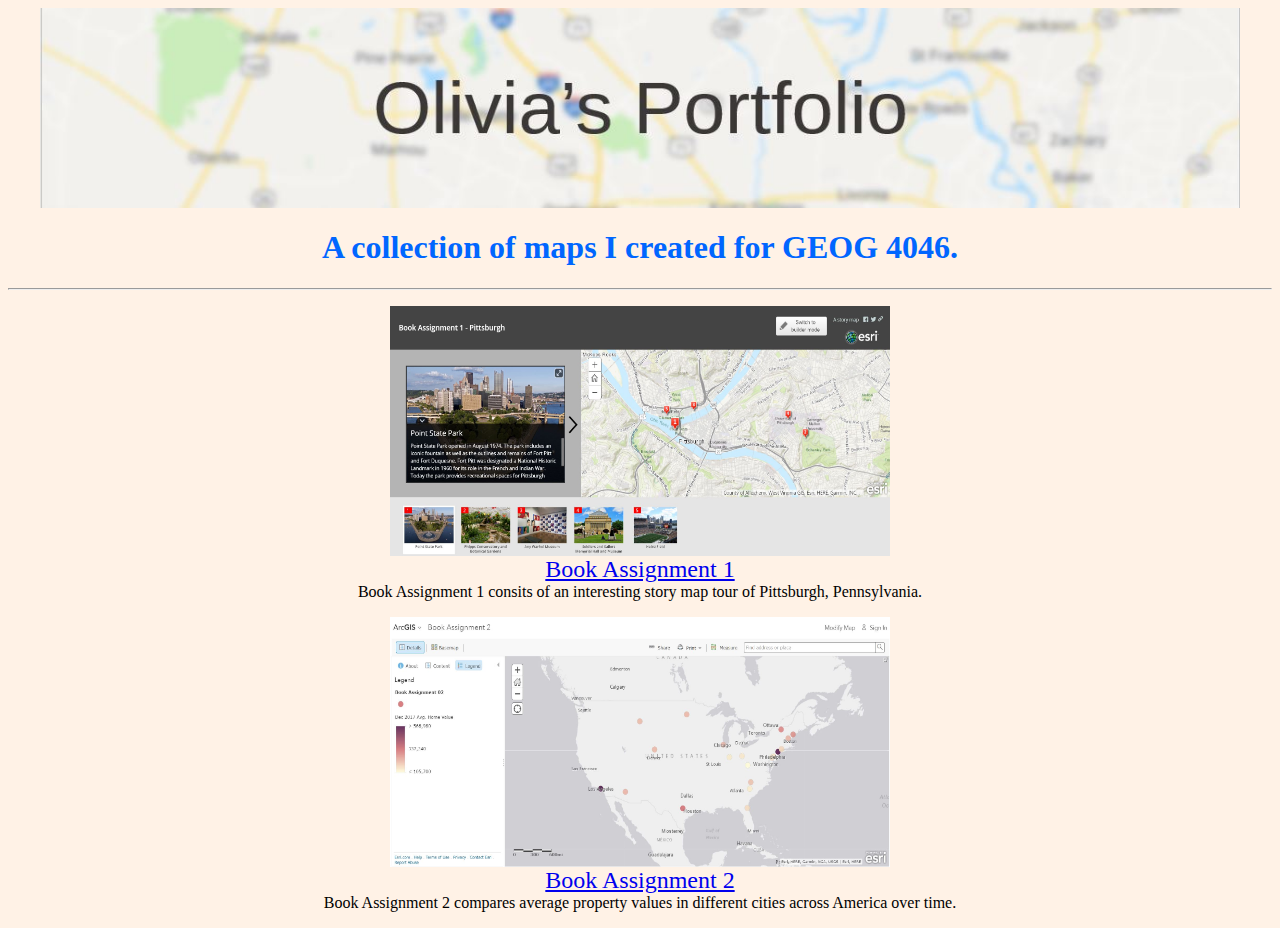
==== index.html @ 9a145f3c "update" ====
<html>
  <head>
    <title>My Portfolio</title>
    <link rel="stylesheet" href="style.css">
  </head>
  <body>
    <header>
      <img src="Header2.JPG" width="1200" height="200">
      <h1 id="subtitle">A collection of maps I created for GEOG 4046.</h1>
      <hr>
    </header>
    <p>
      <a href="https://www.arcgis.com/apps/MapTour/index.html?appid=5fdd5b64b4d849e0a68f3d016d0d91c3">
        <img class="image" src="Book_Assignment_01.JPG">
      </a>
      <br>
        <a class="maplink" href="https://www.arcgis.com/apps/MapTour/index.html?appid=5fdd5b64b4d849e0a68f3d016d0d91c3">
          Book Assignment 1
        </a>
      </br>
      Book Assignment 1 consits of an interesting story map tour of Pittsburgh, Pennsylvania.
    </p>
    <p>
      <a href="https://www.arcgis.com/apps/View/index.html?appid=dbd5b6aafe4f434b97fb5ff954bffed8">
        <img class="image" src="Book_Assignment_02.JPG">
      </a>
      <br>
        <a class="maplink" href="https://www.arcgis.com/apps/View/index.html?appid=dbd5b6aafe4f434b97fb5ff954bffed8">
        Book Assignment 2
        </a>
      </br>
        Book Assignment 2 compares average property values in different cities across America over time.
    </p>
    <script src="script.js"></script>
  </body>
</html>
---- style.css ----
body {font-family: century; text-align: center; background-color: #fff2e6}
#subtitle {color: #0066ff; text-align: center}
.maplink {font-size: 1.5em}
.image {width: 500; height: 250}
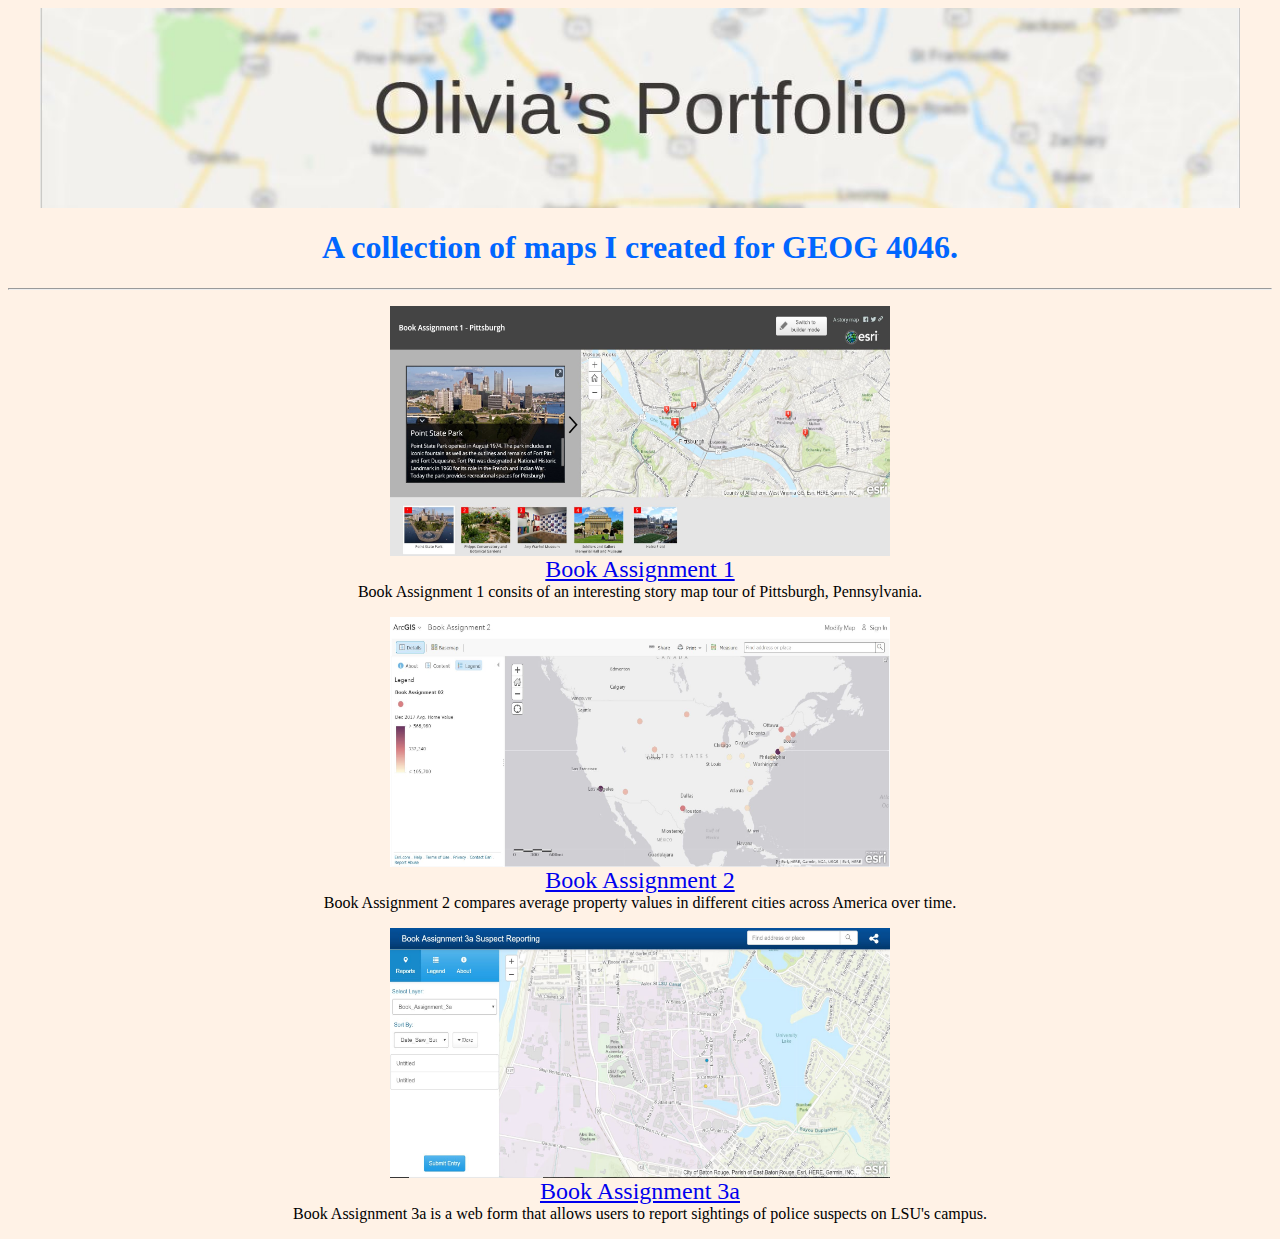
==== commit 1edd6b19: "book assignment 3a" ====
--- a/index.html
+++ b/index.html
@@ -31,6 +31,17 @@
       </br>
         Book Assignment 2 compares average property values in different cities across America over time.
     </p>
+    <p>
+    <a href="https://oguidry1345.maps.arcgis.com/apps/GeoForm/index.html?appid=80d6daed0ba945179e3d051e47663b9c">
+      <img class="image" src="Book_Assignment_03a.JPG">
+    </a>
+    <br>
+      <a class="maplink" href="https://oguidry1345.maps.arcgis.com/apps/GeoForm/index.html?appid=80d6daed0ba945179e3d051e47663b9c">
+        Book Assignment 3a
+      </a>
+    </br>
+    Book Assignment 3a is a web form that allows users to report sightings of police suspects on LSU's campus.
+  </p>
     <script src="script.js"></script>
   </body>
 </html>
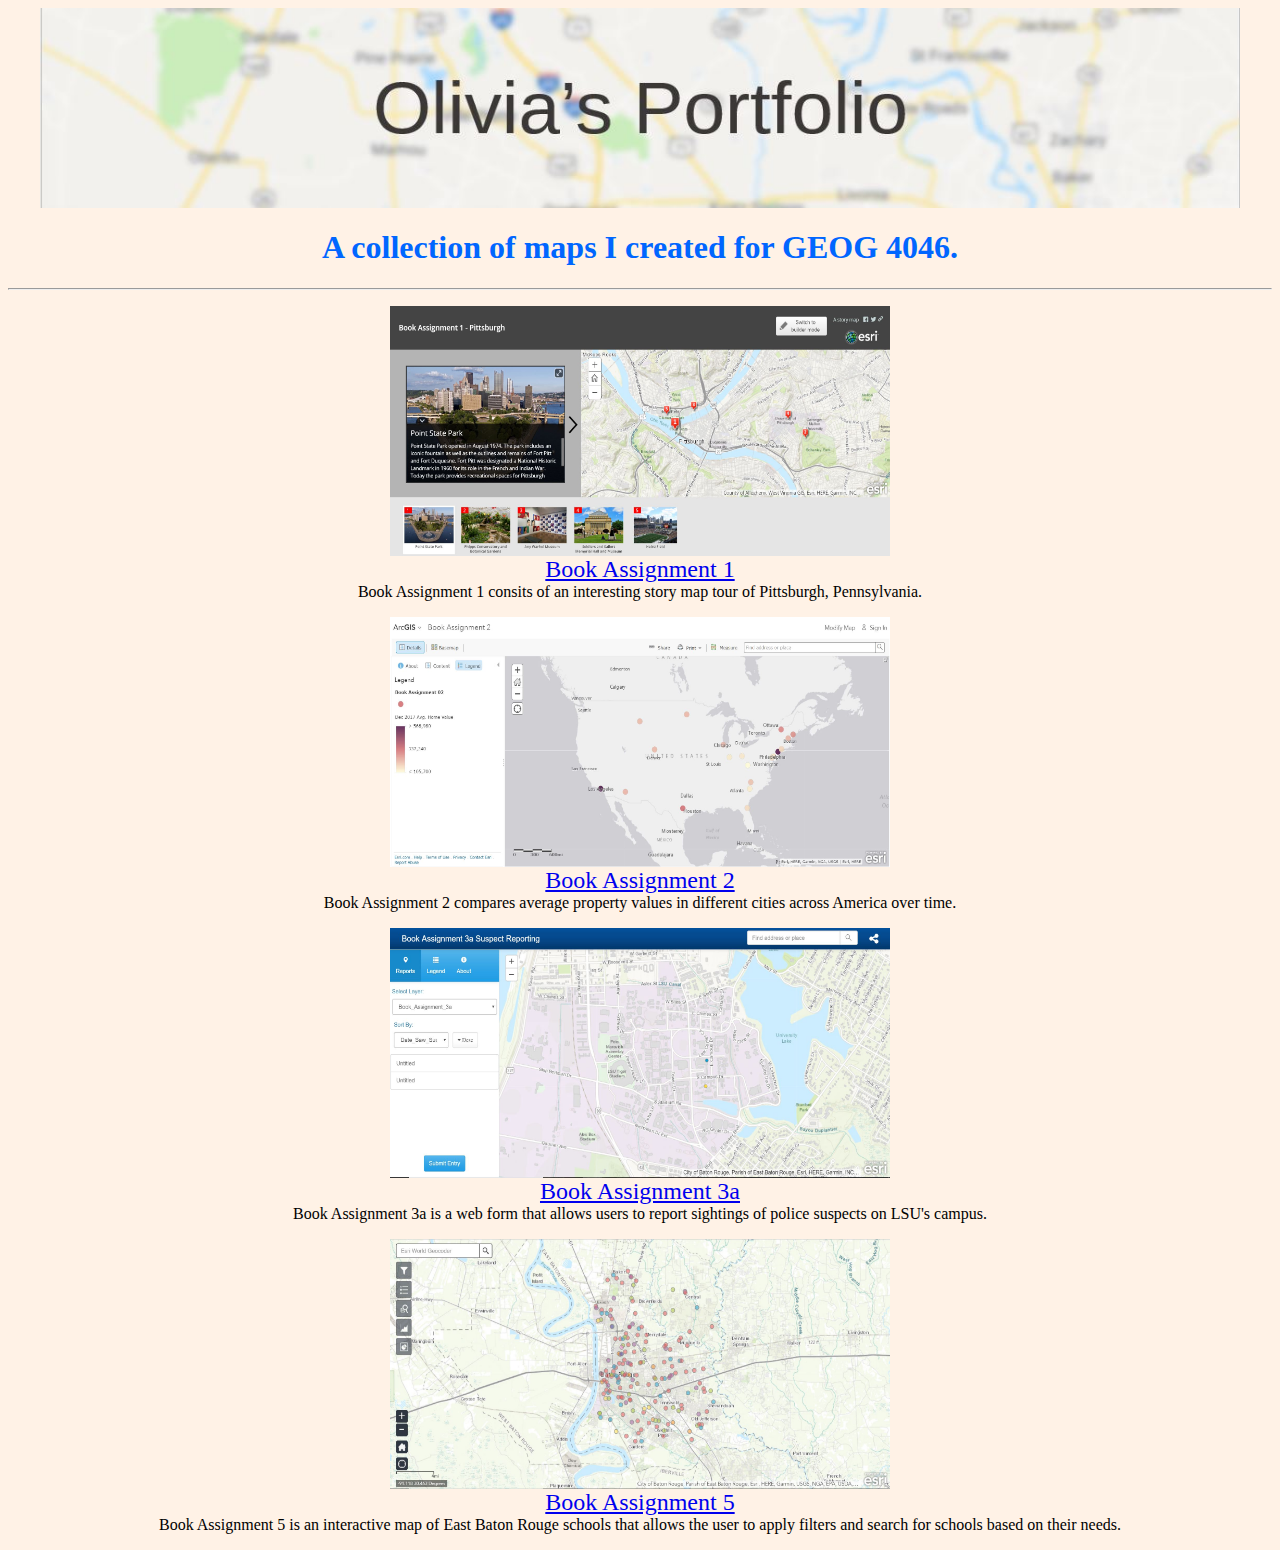
==== commit 06caf420: "book assignment 5" ====
--- a/index.html
+++ b/index.html
@@ -42,6 +42,18 @@
     </br>
     Book Assignment 3a is a web form that allows users to report sightings of police suspects on LSU's campus.
   </p>
+  <p>
+  <a href="https://oguidry1345.maps.arcgis.com/apps/webappviewer/index.html?id=2f82fb2f48104de9b24213babba82f27">
+    <img class="image" src="Book_Assignment_05.JPG">
+  </a>
+  <br>
+    <a class="maplink" href="https://oguidry1345.maps.arcgis.com/apps/webappviewer/index.html?id=2f82fb2f48104de9b24213babba82f27">
+      Book Assignment 5
+    </a>
+  </br>
+  Book Assignment 5 is an interactive map of East Baton Rouge schools that allows the user to
+  apply filters and search for schools based on their needs.
+  </p>
     <script src="script.js"></script>
   </body>
 </html>
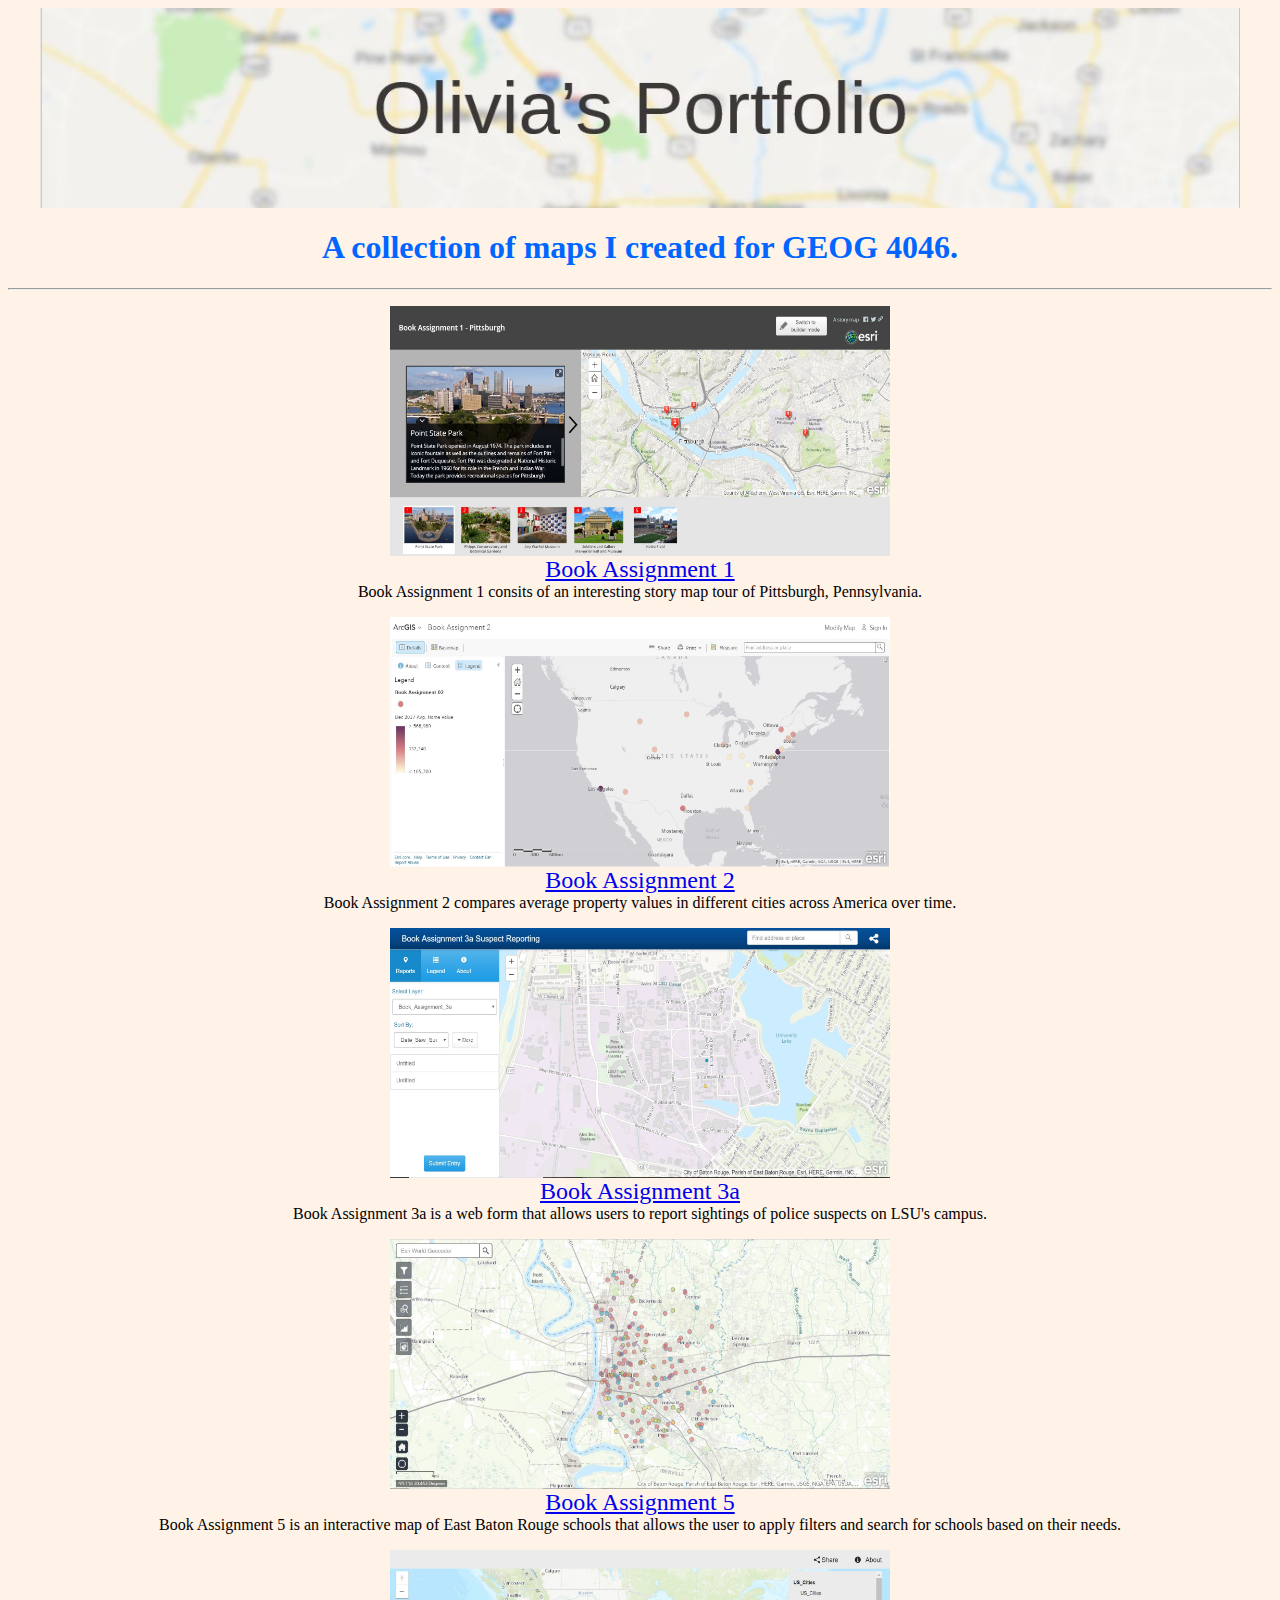
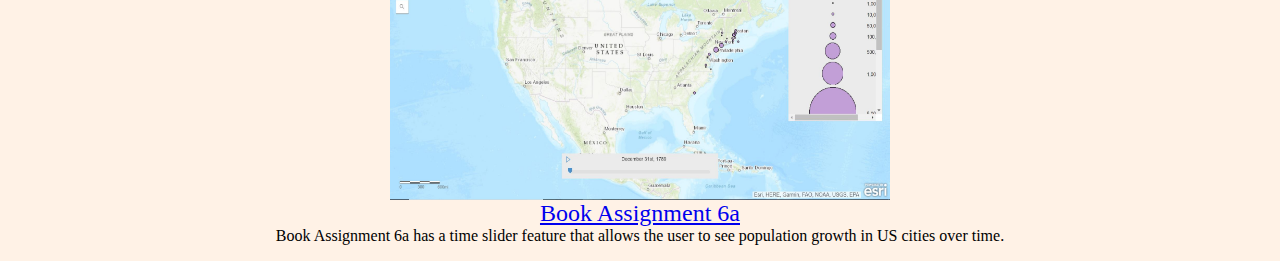
==== commit 4489bb48: "Book Assignment 6a" ====
--- a/index.html
+++ b/index.html
@@ -51,8 +51,18 @@
       Book Assignment 5
     </a>
   </br>
-  Book Assignment 5 is an interactive map of East Baton Rouge schools that allows the user to
-  apply filters and search for schools based on their needs.
+  Book Assignment 5 is an interactive map of East Baton Rouge schools that allows the user to apply filters and search for schools based on their needs.
+  </p>
+  <p>
+  <a href="https://oguidry1345.maps.arcgis.com/apps/TimeAware/index.html?appid=3c2ca2a6142d41c18522c221a472651a">
+    <img class="image" src="Book_Assignment_06a.JPG">
+  </a>
+  <br>
+    <a class="maplink" href="https://oguidry1345.maps.arcgis.com/apps/TimeAware/index.html?appid=3c2ca2a6142d41c18522c221a472651a">
+      Book Assignment 6a
+    </a>
+  </br>
+  Book Assignment 6a has a time slider feature that allows the user to see population growth in US cities over time.
   </p>
     <script src="script.js"></script>
   </body>
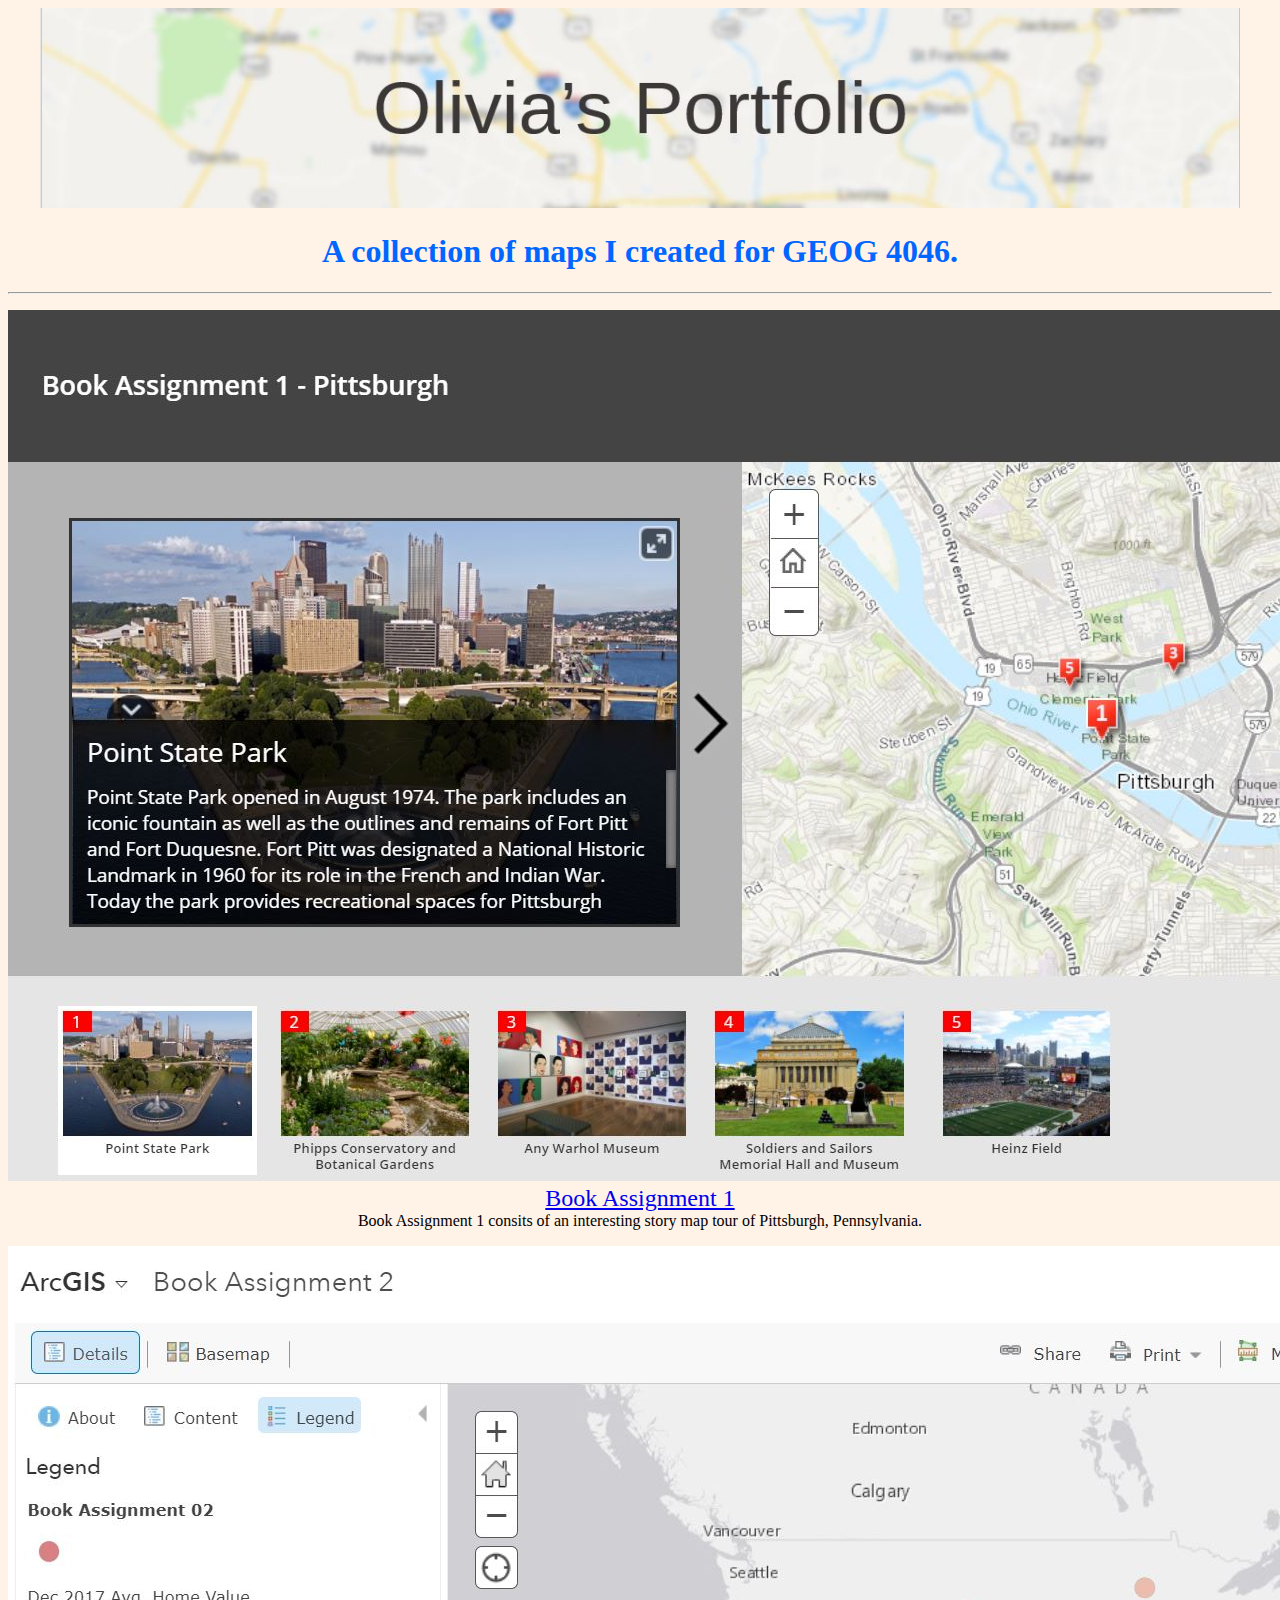
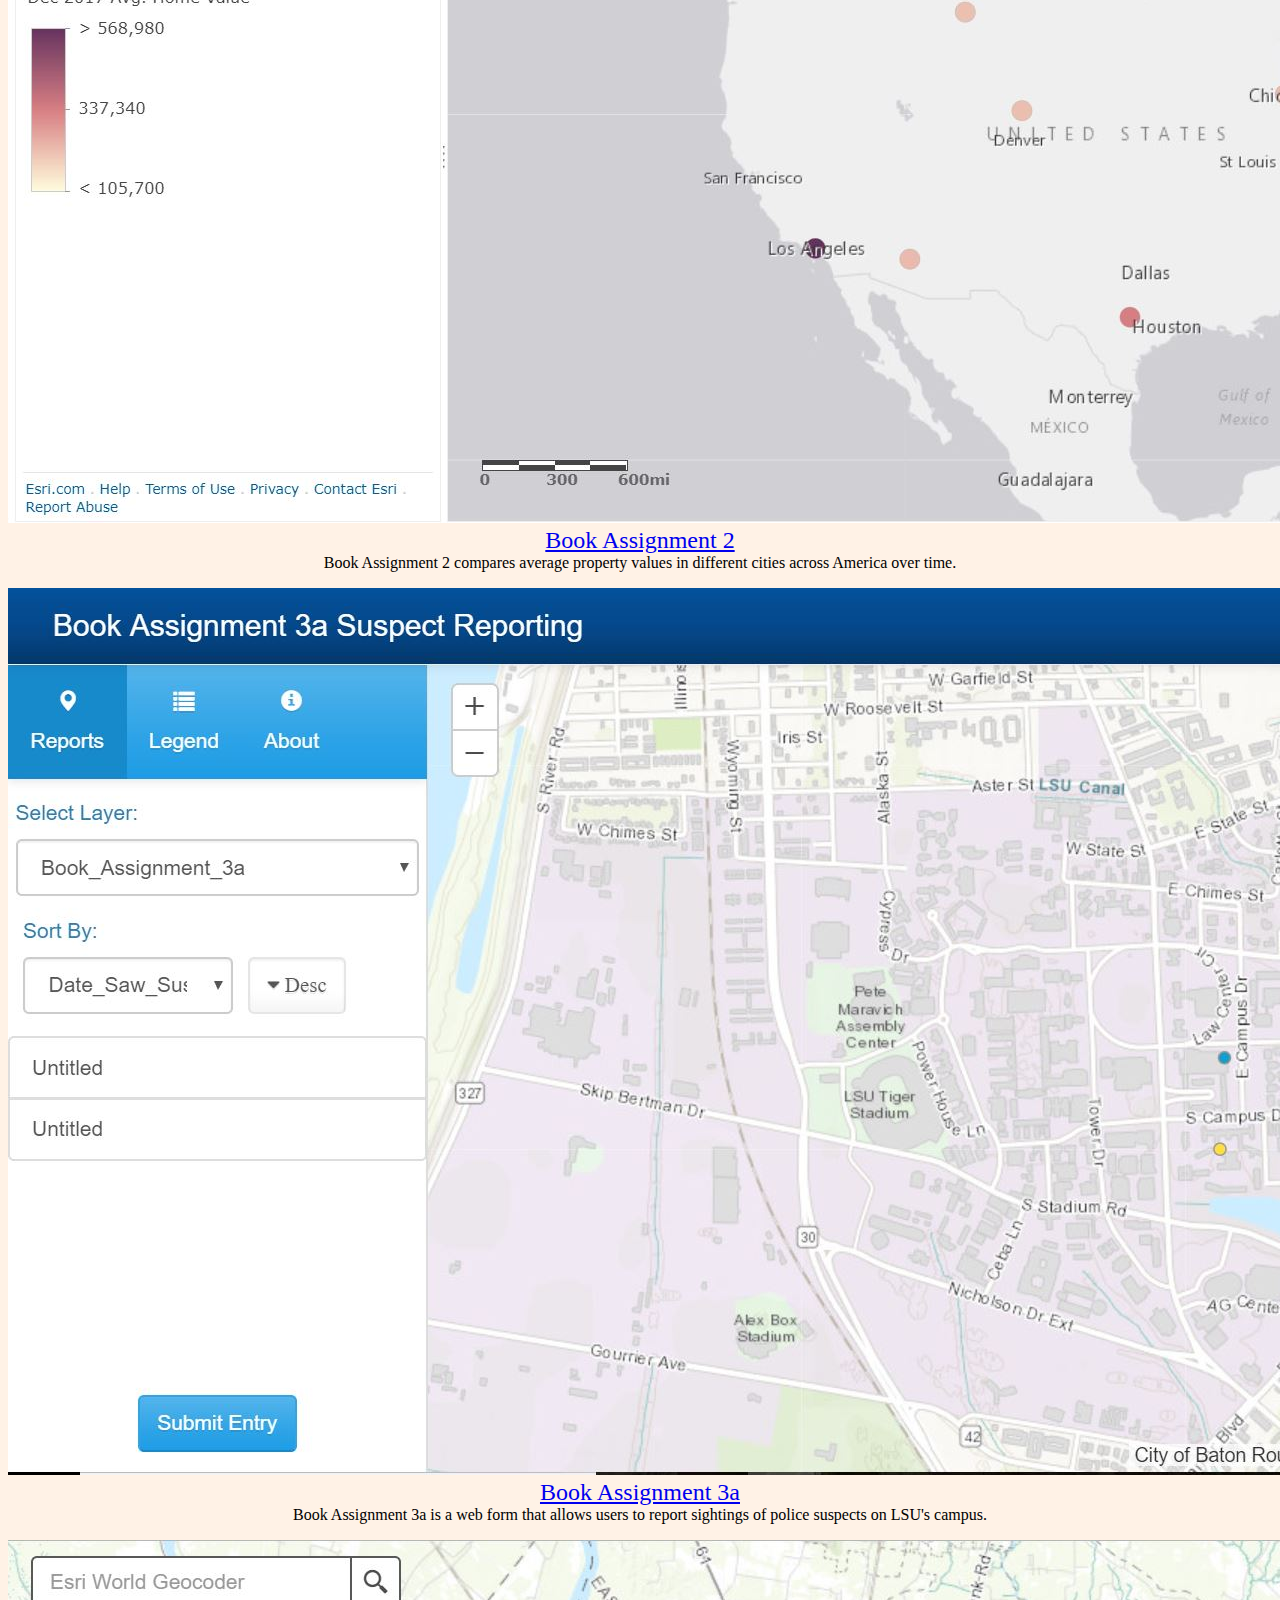
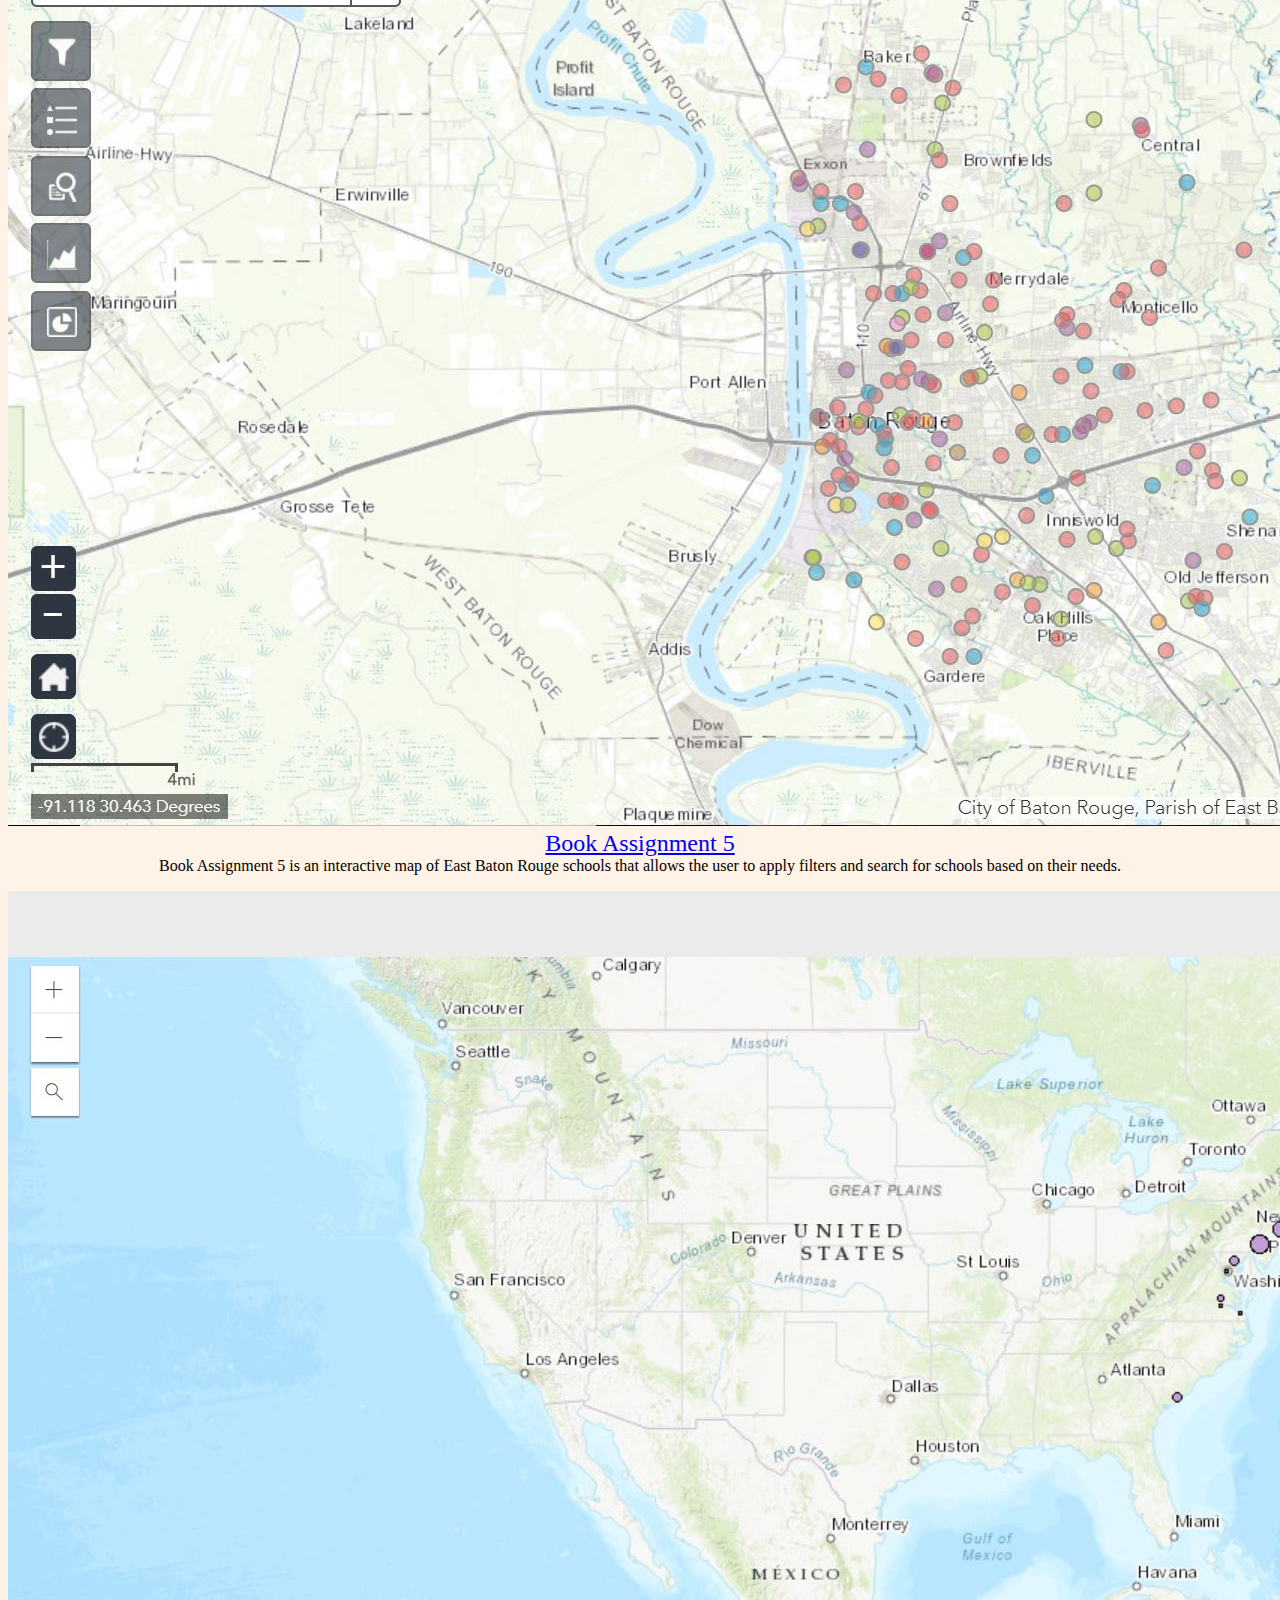
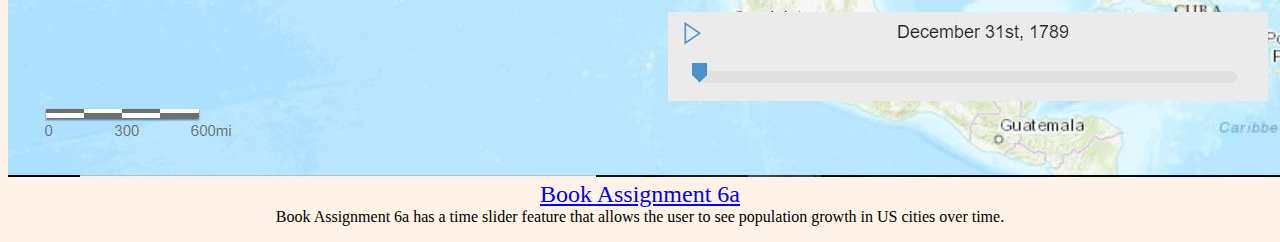
==== commit bd340dea: "minor code error fixes" ====
--- a/index.html
+++ b/index.html
@@ -1,67 +1,67 @@
-<html>
+<!DOCTYPE html>
   <head>
     <title>My Portfolio</title>
     <link rel="stylesheet" href="style.css">
   </head>
   <body>
     <header>
-      <img src="Header2.JPG" width="1200" height="200">
+      <img src="images/Header2.JPG" width="1200" height="200">
       <h1 id="subtitle">A collection of maps I created for GEOG 4046.</h1>
       <hr>
     </header>
     <p>
       <a href="https://www.arcgis.com/apps/MapTour/index.html?appid=5fdd5b64b4d849e0a68f3d016d0d91c3">
-        <img class="image" src="Book_Assignment_01.JPG">
+        <img class="image" src="images/Book_Assignment_01.JPG">
       </a>
       <br>
         <a class="maplink" href="https://www.arcgis.com/apps/MapTour/index.html?appid=5fdd5b64b4d849e0a68f3d016d0d91c3">
           Book Assignment 1
         </a>
-      </br>
+      <br>
       Book Assignment 1 consits of an interesting story map tour of Pittsburgh, Pennsylvania.
     </p>
     <p>
       <a href="https://www.arcgis.com/apps/View/index.html?appid=dbd5b6aafe4f434b97fb5ff954bffed8">
-        <img class="image" src="Book_Assignment_02.JPG">
+        <img class="image" src="images/Book_Assignment_02.JPG">
       </a>
       <br>
         <a class="maplink" href="https://www.arcgis.com/apps/View/index.html?appid=dbd5b6aafe4f434b97fb5ff954bffed8">
         Book Assignment 2
         </a>
-      </br>
+      <br>
         Book Assignment 2 compares average property values in different cities across America over time.
     </p>
     <p>
     <a href="https://oguidry1345.maps.arcgis.com/apps/GeoForm/index.html?appid=80d6daed0ba945179e3d051e47663b9c">
-      <img class="image" src="Book_Assignment_03a.JPG">
+      <img class="image" src="images/Book_Assignment_03a.JPG">
     </a>
     <br>
       <a class="maplink" href="https://oguidry1345.maps.arcgis.com/apps/GeoForm/index.html?appid=80d6daed0ba945179e3d051e47663b9c">
         Book Assignment 3a
       </a>
-    </br>
+    <br>
     Book Assignment 3a is a web form that allows users to report sightings of police suspects on LSU's campus.
   </p>
   <p>
   <a href="https://oguidry1345.maps.arcgis.com/apps/webappviewer/index.html?id=2f82fb2f48104de9b24213babba82f27">
-    <img class="image" src="Book_Assignment_05.JPG">
+    <img class="image" src="images/Book_Assignment_05.JPG">
   </a>
   <br>
     <a class="maplink" href="https://oguidry1345.maps.arcgis.com/apps/webappviewer/index.html?id=2f82fb2f48104de9b24213babba82f27">
       Book Assignment 5
     </a>
-  </br>
+  <br>
   Book Assignment 5 is an interactive map of East Baton Rouge schools that allows the user to apply filters and search for schools based on their needs.
   </p>
   <p>
   <a href="https://oguidry1345.maps.arcgis.com/apps/TimeAware/index.html?appid=3c2ca2a6142d41c18522c221a472651a">
-    <img class="image" src="Book_Assignment_06a.JPG">
+    <img class="image" src="images/Book_Assignment_06a.JPG">
   </a>
   <br>
     <a class="maplink" href="https://oguidry1345.maps.arcgis.com/apps/TimeAware/index.html?appid=3c2ca2a6142d41c18522c221a472651a">
       Book Assignment 6a
     </a>
-  </br>
+  <br>
   Book Assignment 6a has a time slider feature that allows the user to see population growth in US cities over time.
   </p>
     <script src="script.js"></script>
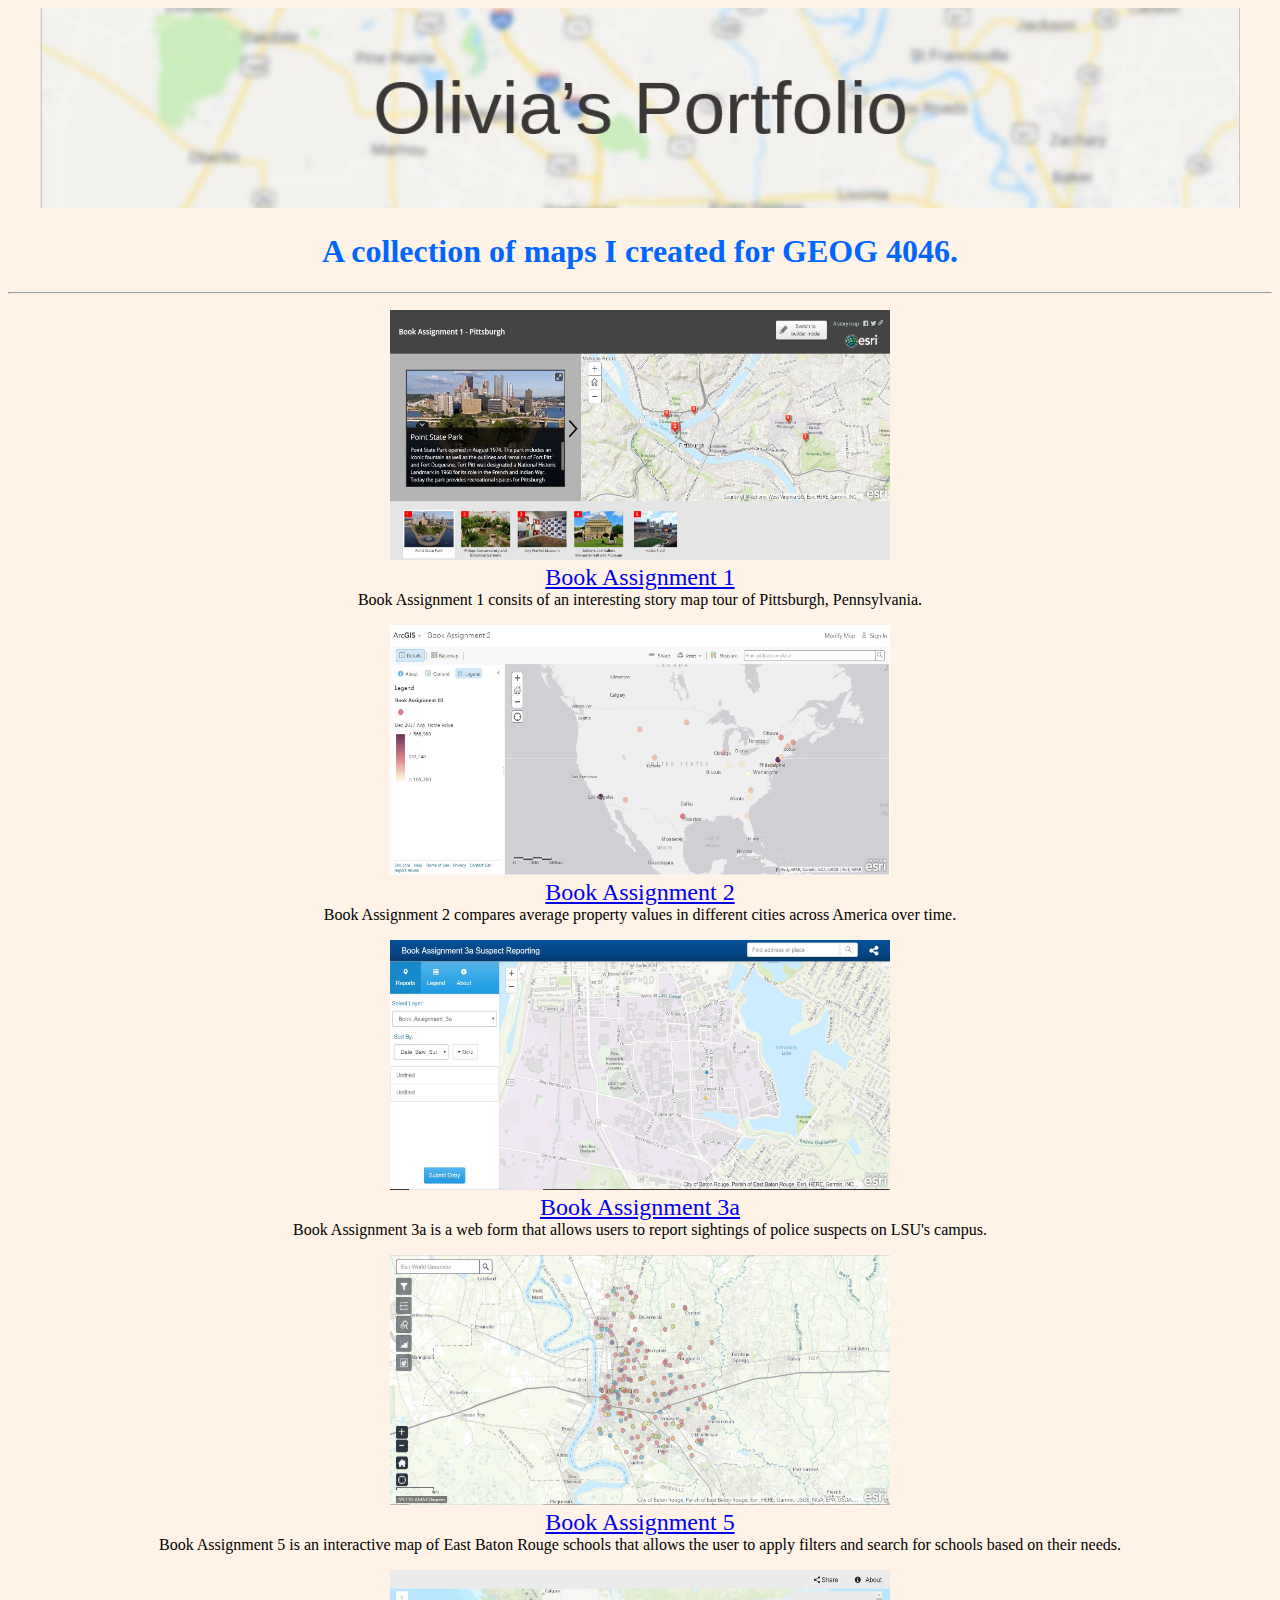
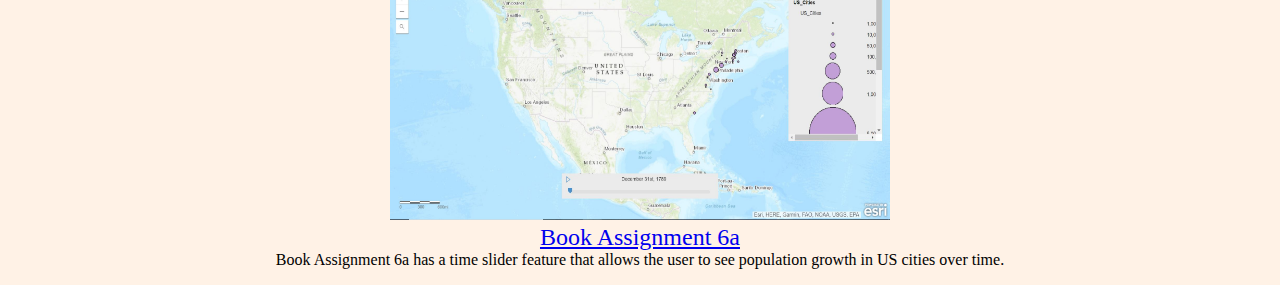
==== commit f3a9c455: "code 6a and 7a" ====
--- a/index.html
+++ b/index.html
@@ -32,9 +32,7 @@
         Book Assignment 2 compares average property values in different cities across America over time.
     </p>
     <p>
-    <a href="https://oguidry1345.maps.arcgis.com/apps/GeoForm/index.html?appid=80d6daed0ba945179e3d051e47663b9c">
       <img class="image" src="images/Book_Assignment_03a.JPG">
-    </a>
     <br>
       <a class="maplink" href="https://oguidry1345.maps.arcgis.com/apps/GeoForm/index.html?appid=80d6daed0ba945179e3d051e47663b9c">
         Book Assignment 3a
@@ -43,9 +41,7 @@
     Book Assignment 3a is a web form that allows users to report sightings of police suspects on LSU's campus.
   </p>
   <p>
-  <a href="https://oguidry1345.maps.arcgis.com/apps/webappviewer/index.html?id=2f82fb2f48104de9b24213babba82f27">
     <img class="image" src="images/Book_Assignment_05.JPG">
-  </a>
   <br>
     <a class="maplink" href="https://oguidry1345.maps.arcgis.com/apps/webappviewer/index.html?id=2f82fb2f48104de9b24213babba82f27">
       Book Assignment 5
@@ -54,9 +50,7 @@
   Book Assignment 5 is an interactive map of East Baton Rouge schools that allows the user to apply filters and search for schools based on their needs.
   </p>
   <p>
-  <a href="https://oguidry1345.maps.arcgis.com/apps/TimeAware/index.html?appid=3c2ca2a6142d41c18522c221a472651a">
     <img class="image" src="images/Book_Assignment_06a.JPG">
-  </a>
   <br>
     <a class="maplink" href="https://oguidry1345.maps.arcgis.com/apps/TimeAware/index.html?appid=3c2ca2a6142d41c18522c221a472651a">
       Book Assignment 6a
@@ -64,6 +58,7 @@
   <br>
   Book Assignment 6a has a time slider feature that allows the user to see population growth in US cities over time.
   </p>
-    <script src="script.js"></script>
+    <script src="code-assignments/functions.js"></script>
+    <script src="code-assignments/code-assignment-7a.js"></script>
   </body>
 </html>
--- a/style.css
+++ b/style.css
@@ -1,4 +1,4 @@
 body {font-family: century; text-align: center; background-color: #fff2e6}
 #subtitle {color: #0066ff; text-align: center}
 .maplink {font-size: 1.5em}
-.image {width: 500; height: 250}
+.image {width: 500px; height: 250px}
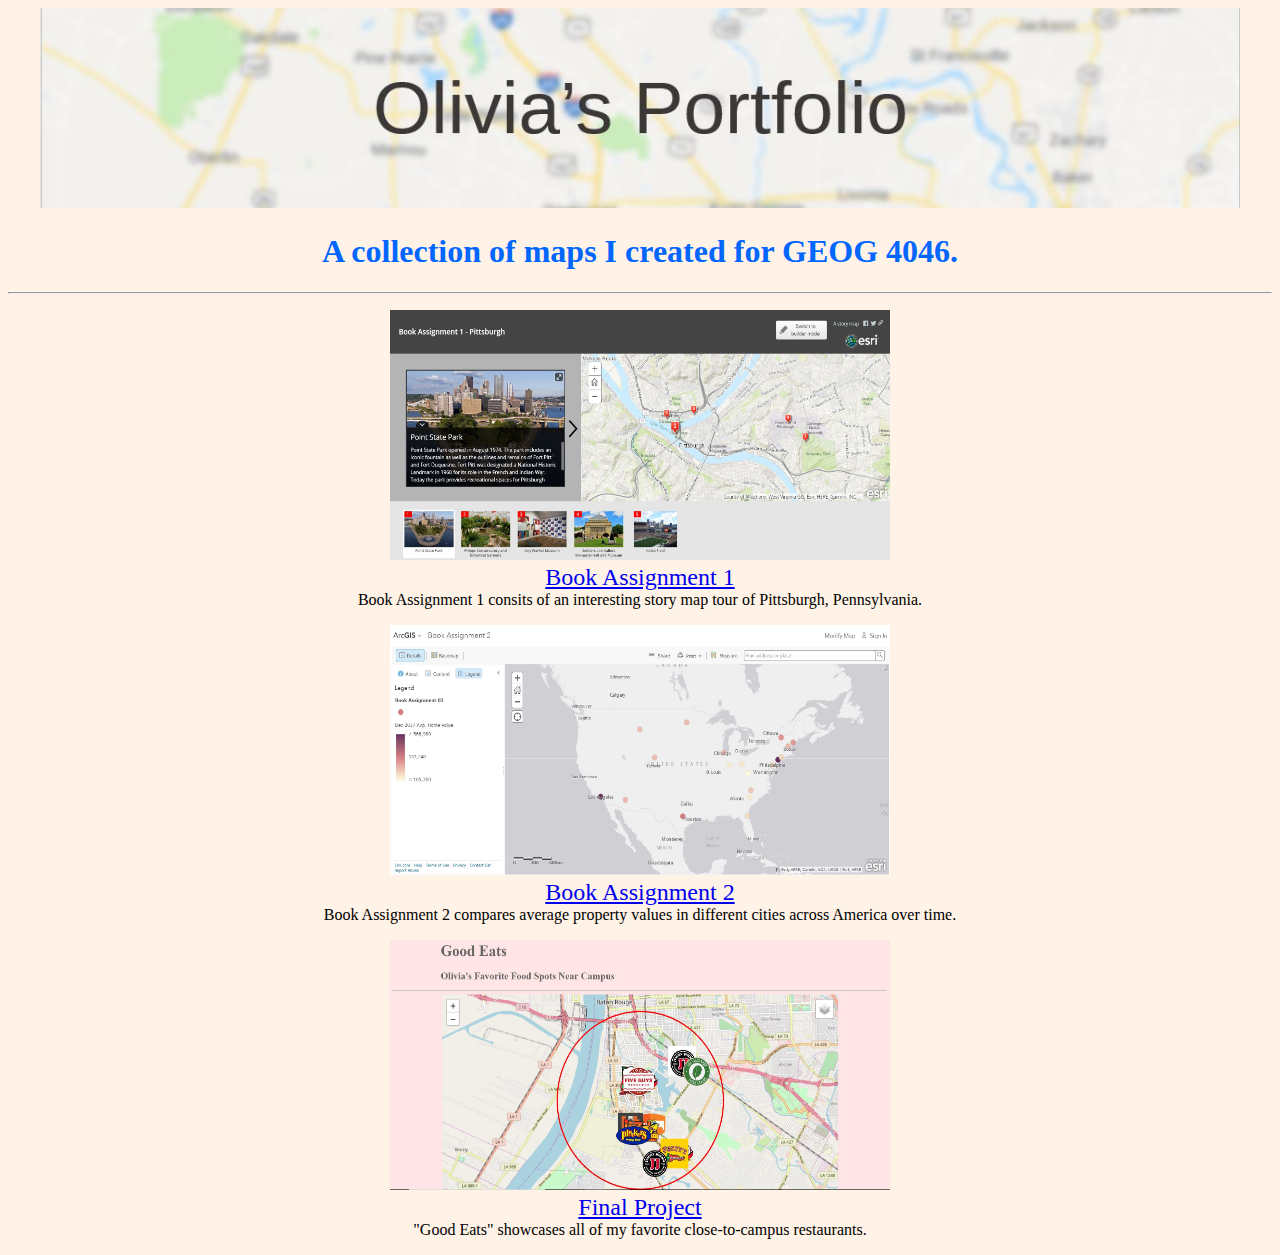
==== commit bcf6c7e4: "portfolio update" ====
--- a/index.html
+++ b/index.html
@@ -32,32 +32,16 @@
         Book Assignment 2 compares average property values in different cities across America over time.
     </p>
     <p>
-      <img class="image" src="images/Book_Assignment_03a.JPG">
-    <br>
-      <a class="maplink" href="https://oguidry1345.maps.arcgis.com/apps/GeoForm/index.html?appid=80d6daed0ba945179e3d051e47663b9c">
-        Book Assignment 3a
+      <a href="https://oguidr4.github.io/good_eats/index.html">
+        <img class="image" src="images/Final.JPG">
       </a>
-    <br>
-    Book Assignment 3a is a web form that allows users to report sightings of police suspects on LSU's campus.
-  </p>
-  <p>
-    <img class="image" src="images/Book_Assignment_05.JPG">
-  <br>
-    <a class="maplink" href="https://oguidry1345.maps.arcgis.com/apps/webappviewer/index.html?id=2f82fb2f48104de9b24213babba82f27">
-      Book Assignment 5
-    </a>
-  <br>
-  Book Assignment 5 is an interactive map of East Baton Rouge schools that allows the user to apply filters and search for schools based on their needs.
-  </p>
-  <p>
-    <img class="image" src="images/Book_Assignment_06a.JPG">
-  <br>
-    <a class="maplink" href="https://oguidry1345.maps.arcgis.com/apps/TimeAware/index.html?appid=3c2ca2a6142d41c18522c221a472651a">
-      Book Assignment 6a
-    </a>
-  <br>
-  Book Assignment 6a has a time slider feature that allows the user to see population growth in US cities over time.
-  </p>
+      <br>
+        <a class="maplink" href="https://oguidr4.github.io/good_eats/index.html">
+        Final Project
+        </a>
+      <br>
+        "Good Eats" showcases all of my favorite close-to-campus restaurants.
+    </p>
     <script src="code-assignments/functions.js"></script>
     <script src="code-assignments/code-assignment-7a.js"></script>
   </body>
